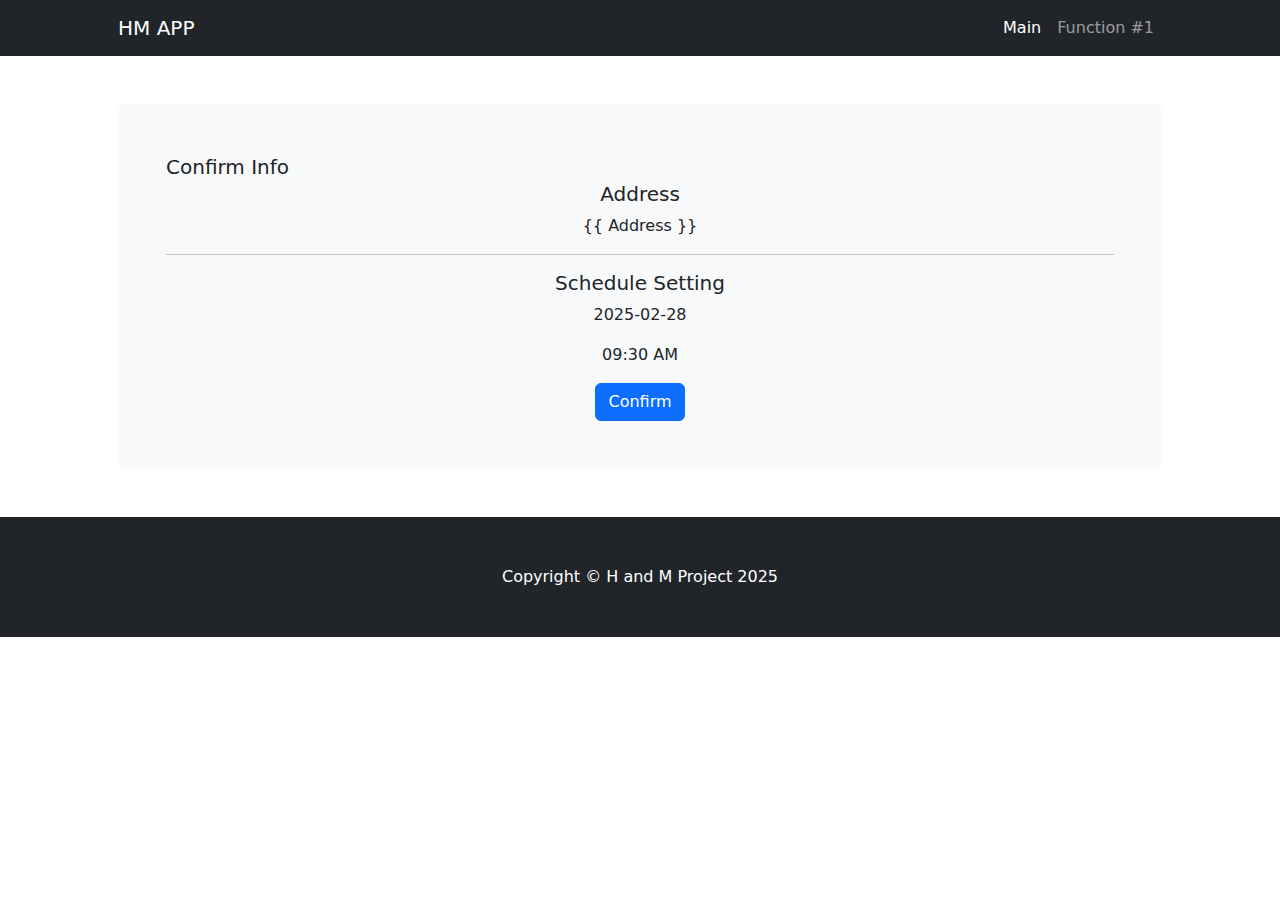
==== setting-page.html @ 44fc2640 "Add files" ====
<!DOCTYPE html>
<html lang="en">
    <head>
        <meta charset="utf-8" />
        <meta name="viewport" content="width=device-width, initial-scale=1, shrink-to-fit=no" />
        <meta name="description" content="" />
        <meta name="author" content="" />
        <title>CND H and M Project</title>
        <!-- Bootstrap icons-->
        <link href="https://cdn.jsdelivr.net/npm/bootstrap-icons@1.4.1/font/bootstrap-icons.css" rel="stylesheet" />
        <!-- Core theme CSS (includes Bootstrap)-->
        <link href="css/styles.css" rel="stylesheet" />
    </head>
    <body>
        <!-- Responsive navbar-->
        <nav class="navbar navbar-expand-lg navbar-dark bg-dark">
            <div class="container px-lg-5">
                <a class="navbar-brand" href="./index.html">HM APP</a>
                <button class="navbar-toggler" type="button" data-bs-toggle="collapse" data-bs-target="#navbarSupportedContent" aria-controls="navbarSupportedContent" aria-expanded="false" aria-label="Toggle navigation"><span class="navbar-toggler-icon"></span></button>
                <div class="collapse navbar-collapse" id="navbarSupportedContent">
                    <ul class="navbar-nav ms-auto mb-2 mb-lg-0">
                        <li class="nav-item"><a class="nav-link active" aria-current="page" href="#!">Main</a></li>
                        <li class="nav-item"><a class="nav-link" href="#function1">Function #1</a></li>
                    </ul>
                </div>
            </div>
        </nav>
        <!-- Header-->
        <header class="py-5">
            <div class="container px-lg-5">
                <div class="p-4 p-lg-5 bg-light rounded-3 text-center">
                    <!-- 모달 -->
                    <div class="modal-dialog">
                    <div class="modal-content">
                        <div class="modal-header">
                        <h1 class="modal-title fs-5" id="exampleModalLabel">Confirm Info</h1>
                        </div>
                        <div class="modal-body">
                            <h5>Address</h5>
                            <p>{{ Address }}</p>
                            <hr>
                            <h5>Schedule Setting</h5>
                            <p>
                                2025-02-28
                            </p>
                            <p>
                                09:30 AM
                            </p>
                            <button type="button" class="btn btn-primary" onclick="alert('Confirm')">Confirm</button>
                        </div>
                        </div>
                    </div>
                    </div>
                </div>
            </div>
        </header>

        <!-- Footer-->
        <footer class="py-5 bg-dark">
            <div class="container"><p class="m-0 text-center text-white">Copyright &copy; H and M Project 2025</p></div>
        </footer>
        <!-- Bootstrap core JS-->
        <script src="https://cdn.jsdelivr.net/npm/bootstrap@5.2.3/dist/js/bootstrap.bundle.min.js"></script>
        <script src="https://cdn.jsdelivr.net/npm/bootstrap@5.3.2/dist/js/bootstrap.bundle.min.js" integrity="sha384-C6RzsynM9kWDrMNeT87bh95OGNyZPhcTNXj1NW7RuBCsyN/o0jlpcV8Qyq46cDfL" crossorigin="anonymous"></script>
        <!-- Core theme JS-->
        <script src="js/scripts.js"></script>
    </body>
</html>
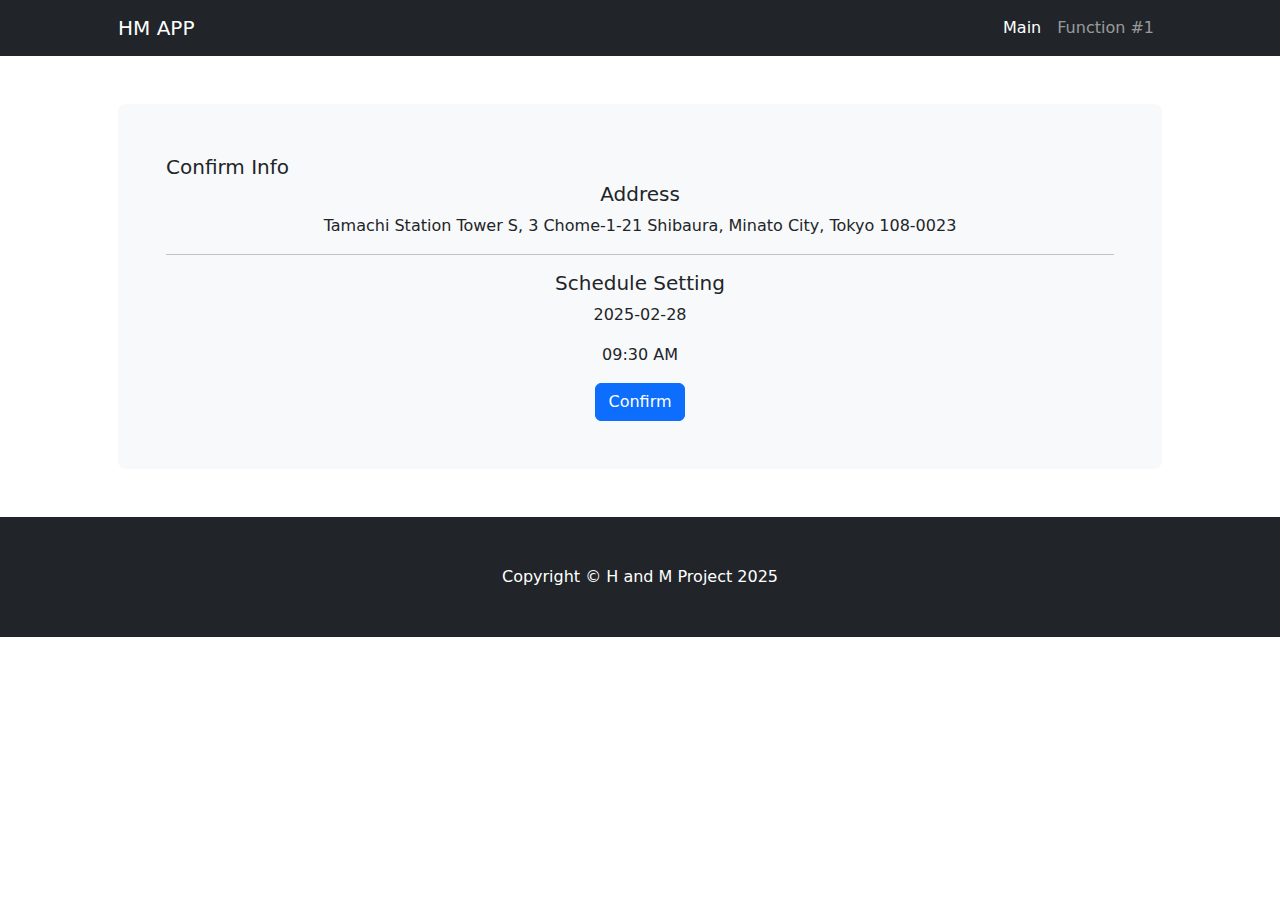
==== commit 5a95f491: "update" ====
--- a/setting-page.html
+++ b/setting-page.html
@@ -37,7 +37,7 @@
                         </div>
                         <div class="modal-body">
                             <h5>Address</h5>
-                            <p>{{ Address }}</p>
+                            <p>Tamachi Station Tower S, 3 Chome-1-21 Shibaura, Minato City, Tokyo 108-0023</p>
                             <hr>
                             <h5>Schedule Setting</h5>
                             <p>
